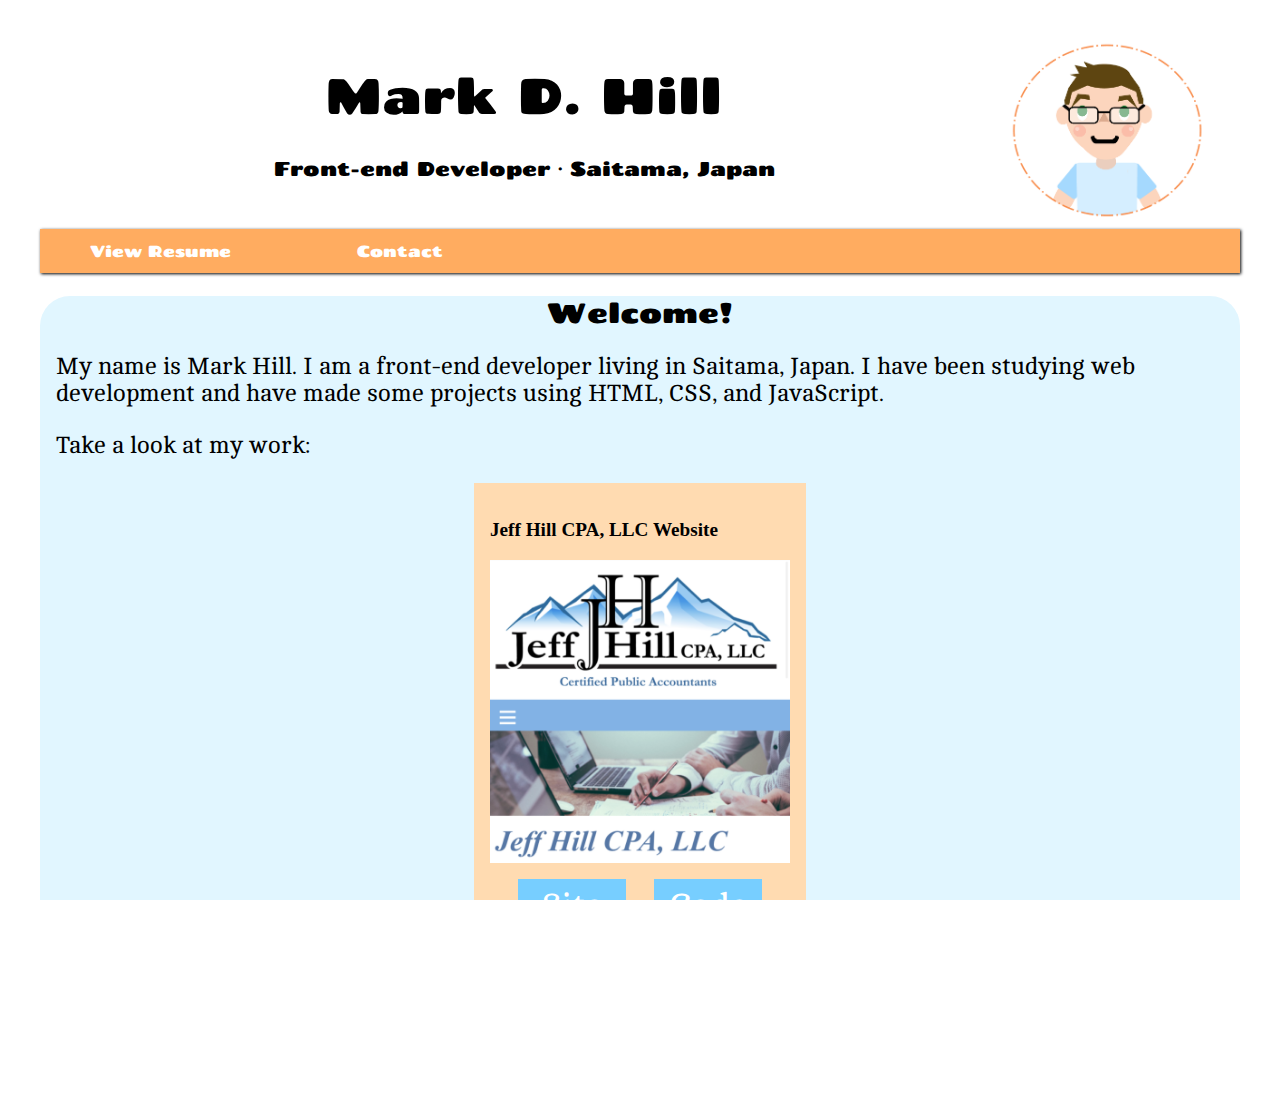
==== index.html @ 42971697 "Make miscellaneous adjustments to Nav, Project Cards, and Footer." ====
<!DOCTYPE html>
<html lang="en">
<!--  -->
<!-- Head -->
<!--  -->
<head>
    <meta charset="UTF-8">
    <meta http-equiv="X-UA-Compatible" content="IE=edge">
    <meta name="viewport" content="width=device-width, initial-scale=1.0">
    <!-- Link to style sheet -->
    <link rel="stylesheet" href="css/styles.css">
    <!-- Link to Chango Font -->
    <link rel="preconnect" href="https://fonts.googleapis.com">
    <link rel="preconnect" href="https://fonts.gstatic.com" crossorigin>
    <link href="https://fonts.googleapis.com/css2?family=Chango&display=swap" rel="stylesheet">
    <!-- Link to Cambo Font -->
    <link rel="preconnect" href="https://fonts.googleapis.com">
    <link rel="preconnect" href="https://fonts.gstatic.com" crossorigin>
    <link href="https://fonts.googleapis.com/css2?family=Cambo&display=swap" rel="stylesheet">
    <!-- Title -->
    <title>Mark Hill | Portfolio Home</title>
</head>
<!--  -->
<!-- -- -->
<!-- Body Start -->
<!-- -- -->
<!--  -->
<body>
    <!-- Main Grid -->
    <div id="mainGrid">
        <!-- Header -->
        <header>
            <h1>Mark D. Hill</h1>
            <h2>Front-end Developer・Saitama, Japan</h2>
        </header>
        <!-- Portrait Image -->
        <div id="portrait">
            <img src="images/portrait.png" alt="Mark Portrait" width="425" height="385">
        </div>
        <!-- Nav -->
        <nav>
            <!-- <div class="row limited"> -->
            <button id="hamburgerButton">&#9776;</button>
                <ul id="mainNav">
                    <!-- <li class="active"><a href="#">Home</a></li> -->
                    <!-- <li><a href="/services.html">Portfolio</a></li> -->
                    <!-- <li><a href="/resources.html">About Me</a></li> -->
                    <li><a href="/about.html">View Resume</a></li>
                    <li><a href="/contact.html">Contact</a></li>
                </ul>
            <!-- </div> -->
        </nav>
        <!-- Main -->
        <main>
            <div id="mainSection">
                <h2>Welcome!</h2>
            <p>My name is Mark Hill. I am a front-end developer living in Saitama, Japan. I have been studying web development and have made some projects using HTML, CSS, and JavaScript.</p>
            <p>Take a look at my work:</p>
            <!--  -->
            <!-- Projects -->
            <!--  -->
            <section id="projects">
                <!-- CPA Site Project -->
                <div class="project-card">
                    <div>
                        <h3>Jeff Hill CPA, LLC Website</h3>
                    </div>
                    <img src="images/cpaSite.png" alt="Jeff Hill CPA, LLC Site">
                    <div class="flex-spacing">
                        <a href="https://www.jeffhillcpa.com/" target="blank">Site</a>
                        <a href="https://github.com/Mark-David-Hill/Jeff-Hill-CPA-Website" target="blank">Code</a>
                    </div>
                </div> <!-- End CPA Site Project -->
                
            </section> <!-- End of Projects -->
            </div>
            
        </main>
        <!-- Footer -->
        <footer>
            <p>Copyright © 2021 • Mark D. Hill</p>
        </footer>
    <!--  -->
    </div> <!-- Main Grid End -->
    <!--  -->
    
    <!-- Menu Toggle Script -->
    <script src="js/menuToggle.js"></script>
</body>
</html>
---- css/styles.css ----
/*! normalize.css v8.0.1 | MIT License | github.com/necolas/normalize.css */
/* Link: */
/* https://necolas.github.io/normalize.css/ */
/* Document
   ========================================================================== */
/**
 * 1. Correct the line height in all browsers.
 * 2. Prevent adjustments of font size after orientation changes in iOS.
 */
html {
  line-height: 1.15;
  /* 1 */
  -webkit-text-size-adjust: 100%;
  /* 2 */ }

/* Sections
   ========================================================================== */
/**
 * Remove the margin in all browsers.
 */
body {
  margin: 0; }

/**
 * Render the `main` element consistently in IE.
 */
main {
  display: block; }

/**
 * Correct the font size and margin on `h1` elements within `section` and
 * `article` contexts in Chrome, Firefox, and Safari.
 */
h1 {
  font-size: 2em;
  margin: 0.67em 0; }

/* Grouping content
   ========================================================================== */
/**
 * 1. Add the correct box sizing in Firefox.
 * 2. Show the overflow in Edge and IE.
 */
hr {
  box-sizing: content-box;
  /* 1 */
  height: 0;
  /* 1 */
  overflow: visible;
  /* 2 */ }

/**
 * 1. Correct the inheritance and scaling of font size in all browsers.
 * 2. Correct the odd `em` font sizing in all browsers.
 */
pre {
  font-family: monospace, monospace;
  /* 1 */
  font-size: 1em;
  /* 2 */ }

/* Text-level semantics
   ========================================================================== */
/**
 * Remove the gray background on active links in IE 10.
 */
a {
  background-color: transparent; }

/**
 * 1. Remove the bottom border in Chrome 57-
 * 2. Add the correct text decoration in Chrome, Edge, IE, Opera, and Safari.
 */
abbr[title] {
  border-bottom: none;
  /* 1 */
  text-decoration: underline;
  /* 2 */
  text-decoration: underline dotted;
  /* 2 */ }

/**
 * Add the correct font weight in Chrome, Edge, and Safari.
 */
b,
strong {
  font-weight: bolder; }

/**
 * 1. Correct the inheritance and scaling of font size in all browsers.
 * 2. Correct the odd `em` font sizing in all browsers.
 */
code,
kbd,
samp {
  font-family: monospace, monospace;
  /* 1 */
  font-size: 1em;
  /* 2 */ }

/**
 * Add the correct font size in all browsers.
 */
small {
  font-size: 80%; }

/**
 * Prevent `sub` and `sup` elements from affecting the line height in
 * all browsers.
 */
sub,
sup {
  font-size: 75%;
  line-height: 0;
  position: relative;
  vertical-align: baseline; }

sub {
  bottom: -0.25em; }

sup {
  top: -0.5em; }

/* Embedded content
   ========================================================================== */
/**
 * Remove the border on images inside links in IE 10.
 */
img {
  border-style: none; }

/* Forms
   ========================================================================== */
/**
 * 1. Change the font styles in all browsers.
 * 2. Remove the margin in Firefox and Safari.
 */
button,
input,
optgroup,
select,
textarea {
  font-family: inherit;
  /* 1 */
  font-size: 100%;
  /* 1 */
  line-height: 1.15;
  /* 1 */
  margin: 0;
  /* 2 */ }

/**
 * Show the overflow in IE.
 * 1. Show the overflow in Edge.
 */
button,
input {
  /* 1 */
  overflow: visible; }

/**
 * Remove the inheritance of text transform in Edge, Firefox, and IE.
 * 1. Remove the inheritance of text transform in Firefox.
 */
button,
select {
  /* 1 */
  text-transform: none; }

/**
 * Correct the inability to style clickable types in iOS and Safari.
 */
button,
[type="button"],
[type="reset"],
[type="submit"] {
  -webkit-appearance: button; }

/**
 * Remove the inner border and padding in Firefox.
 */
button::-moz-focus-inner,
[type="button"]::-moz-focus-inner,
[type="reset"]::-moz-focus-inner,
[type="submit"]::-moz-focus-inner {
  border-style: none;
  padding: 0; }

/**
 * Restore the focus styles unset by the previous rule.
 */
button:-moz-focusring,
[type="button"]:-moz-focusring,
[type="reset"]:-moz-focusring,
[type="submit"]:-moz-focusring {
  outline: 1px dotted ButtonText; }

/**
 * Correct the padding in Firefox.
 */
fieldset {
  padding: 0.35em 0.75em 0.625em; }

/**
 * 1. Correct the text wrapping in Edge and IE.
 * 2. Correct the color inheritance from `fieldset` elements in IE.
 * 3. Remove the padding so developers are not caught out when they zero out
 *    `fieldset` elements in all browsers.
 */
legend {
  box-sizing: border-box;
  /* 1 */
  color: inherit;
  /* 2 */
  display: table;
  /* 1 */
  max-width: 100%;
  /* 1 */
  padding: 0;
  /* 3 */
  white-space: normal;
  /* 1 */ }

/**
 * Add the correct vertical alignment in Chrome, Firefox, and Opera.
 */
progress {
  vertical-align: baseline; }

/**
 * Remove the default vertical scrollbar in IE 10+.
 */
textarea {
  overflow: auto; }

/**
 * 1. Add the correct box sizing in IE 10.
 * 2. Remove the padding in IE 10.
 */
[type="checkbox"],
[type="radio"] {
  box-sizing: border-box;
  /* 1 */
  padding: 0;
  /* 2 */ }

/**
 * Correct the cursor style of increment and decrement buttons in Chrome.
 */
[type="number"]::-webkit-inner-spin-button,
[type="number"]::-webkit-outer-spin-button {
  height: auto; }

/**
 * 1. Correct the odd appearance in Chrome and Safari.
 * 2. Correct the outline style in Safari.
 */
[type="search"] {
  -webkit-appearance: textfield;
  /* 1 */
  outline-offset: -2px;
  /* 2 */ }

/**
 * Remove the inner padding in Chrome and Safari on macOS.
 */
[type="search"]::-webkit-search-decoration {
  -webkit-appearance: none; }

/**
 * 1. Correct the inability to style clickable types in iOS and Safari.
 * 2. Change font properties to `inherit` in Safari.
 */
::-webkit-file-upload-button {
  -webkit-appearance: button;
  /* 1 */
  font: inherit;
  /* 2 */ }

/* Interactive
   ========================================================================== */
/*
 * Add the correct display in Edge, IE 10+, and Firefox.
 */
details {
  display: block; }

/*
 * Add the correct display in all browsers.
 */
summary {
  display: list-item; }

/* Misc
   ========================================================================== */
/**
 * Add the correct display in IE 10+.
 */
template {
  display: none; }

/**
 * Add the correct display in IE 10.
 */
[hidden] {
  display: none; }

* {
  box-sizing: border-box; }

html, body {
  width: 100%;
  height: 100%;
  margin: 0px;
  padding: 0px;
  overflow-x: hidden;
  background-color: white; }

/* prevents the text size in web kit and microsoft browsers from changing when phone orientation is changed. */
html {
  -webkit-text-size-adjust: 100%;
  -ms-text-size-adjust: 100%; }

/* Makes sure all browsers implement the box-model in the same way. Makes sure padding is added to the inside of an element and margin to the outside. */
* {
  -moz-box-sizing: border-box;
  -webkit-box-sizing: border-box;
  box-sizing: border-box; }

/* Set basic font-family/weight for the whole body */
body {
  font-family: 'Chango', cursive;
  /* Normal default font size. */
  font-size: 16px;
  font-weight: 300; }

footer {
  background: #FFAC60; }
  footer p {
    color: white;
    text-align: center;
    font-size: 1.2em; }

nav {
  background: #FFAC60; }
  nav a {
    color: white;
    text-decoration: none;
    display: block;
    padding: .8rem 0;
    text-align: center; }
  nav li {
    list-style-type: none; }
  nav li.active {
    background-color: #946940; }
  nav a:hover {
    background-color: rgba(0, 0, 0, 0.2); }
  nav ul.open {
    display: block; }
  nav ul {
    display: none;
    margin: 0;
    padding: 0; }
  nav button {
    /* Removes the border and background of the button */
    background: none;
    border: none;
    color: white;
    font-size: 2.4rem;
    cursor: pointer;
    padding: 0 30px 0 2vw; }

#mainSection {
  background-color: #E1F6FF;
  padding: 0 1em 0 1em;
  border-radius: 30px;
  margin-bottom: 1.5em; }
  #mainSection h2 {
    font-size: 28px; }

h1, h2 {
  font-weight: normal;
  text-align: center; }

h1 {
  font-size: 36px; }

header h2 {
  font-size: 13px; }

#portrait > img {
  width: 200px;
  height: auto;
  display: block;
  margin: 0.5em auto 0.5em auto; }

p {
  font-family: 'Cambo', serif;
  font-size: 24px; }

.project-card {
  padding: 1em;
  background-color: #FFDBB1;
  margin-bottom: 2em;
  max-width: 360px; }
  .project-card img {
    width: 300px;
    height: auto;
    display: block;
    margin: auto; }
  .project-card div {
    margin-top: 1em; }
  .project-card a {
    background-color: #77CEFF;
    color: white;
    font-size: 36px;
    font-family: 'Cambo', serif;
    padding: 0.2em;
    width: 3em;
    text-align: center;
    text-decoration: none; }
  .project-card a:hover {
    background-color: #468ab1; }
  .project-card h3 {
    font-family: 'Times New Roman', Times, serif;
    font-size: 1.2em; }
  .project-card p {
    font-family: 'Times New Roman', Times, serif; }

.flex-spacing {
  display: flex;
  justify-content: space-evenly; }

/* Smallest screen we deal with is 320px. 768px is about the width of a phone screen turned sideways. */
@media only screen and (min-width: 768px) {
  #mainGrid {
    margin: 2em 4em;
    justify-self: center; }

  nav, footer {
    box-shadow: 1px 1px 3px black; }

  nav {
    /* don't display the hamburger button if not phone-size. */
    /* Make sure navigation displays */
    box-shadow: 5px, black; }
    nav button {
      display: none; }
    nav ul {
      display: block; }
    nav li {
      /* Arrange items left to right. */
      float: left;
      /* 5 items, so 20% uses all the space. */
      width: 20%; }

  #portrait > img {
    width: 200px;
    margin-right: 2em; }

  header h1 {
    font-size: 50px; }
  header h2 {
    font-size: 20px; } }
/* end of media query */
/* Common for large size- 1200px or 1024px */
@media only screen and (min-width: 1200px) {
  #mainGrid {
    margin: 2em auto;
    max-width: 1200px; } }
/* end of media query */
#mainGrid {
  display: grid;
  grid: auto-flow min-content/1fr;
  grid-template-areas: "nav     "  "header  " "portrait"    "main    " "footer  "; }

#projects {
  display: flex;
  flex-wrap: wrap;
  justify-content: space-around; }

@media only screen and (min-width: 768px) {
  #mainGrid {
    grid-template-areas: "header portrait"  "nav    nav     " "main   main    "    "footer footer  "; } }
/* end of media query */
/* Defines what is assigned to each grid area. */
header {
  grid-area: header; }

aside {
  grid-area: aside; }

nav {
  grid-area: nav; }

main {
  grid-area: main; }

footer {
  grid-area: footer; }

#portrait {
  grid-area: portrait; }

/*# sourceMappingURL=styles.css.map */
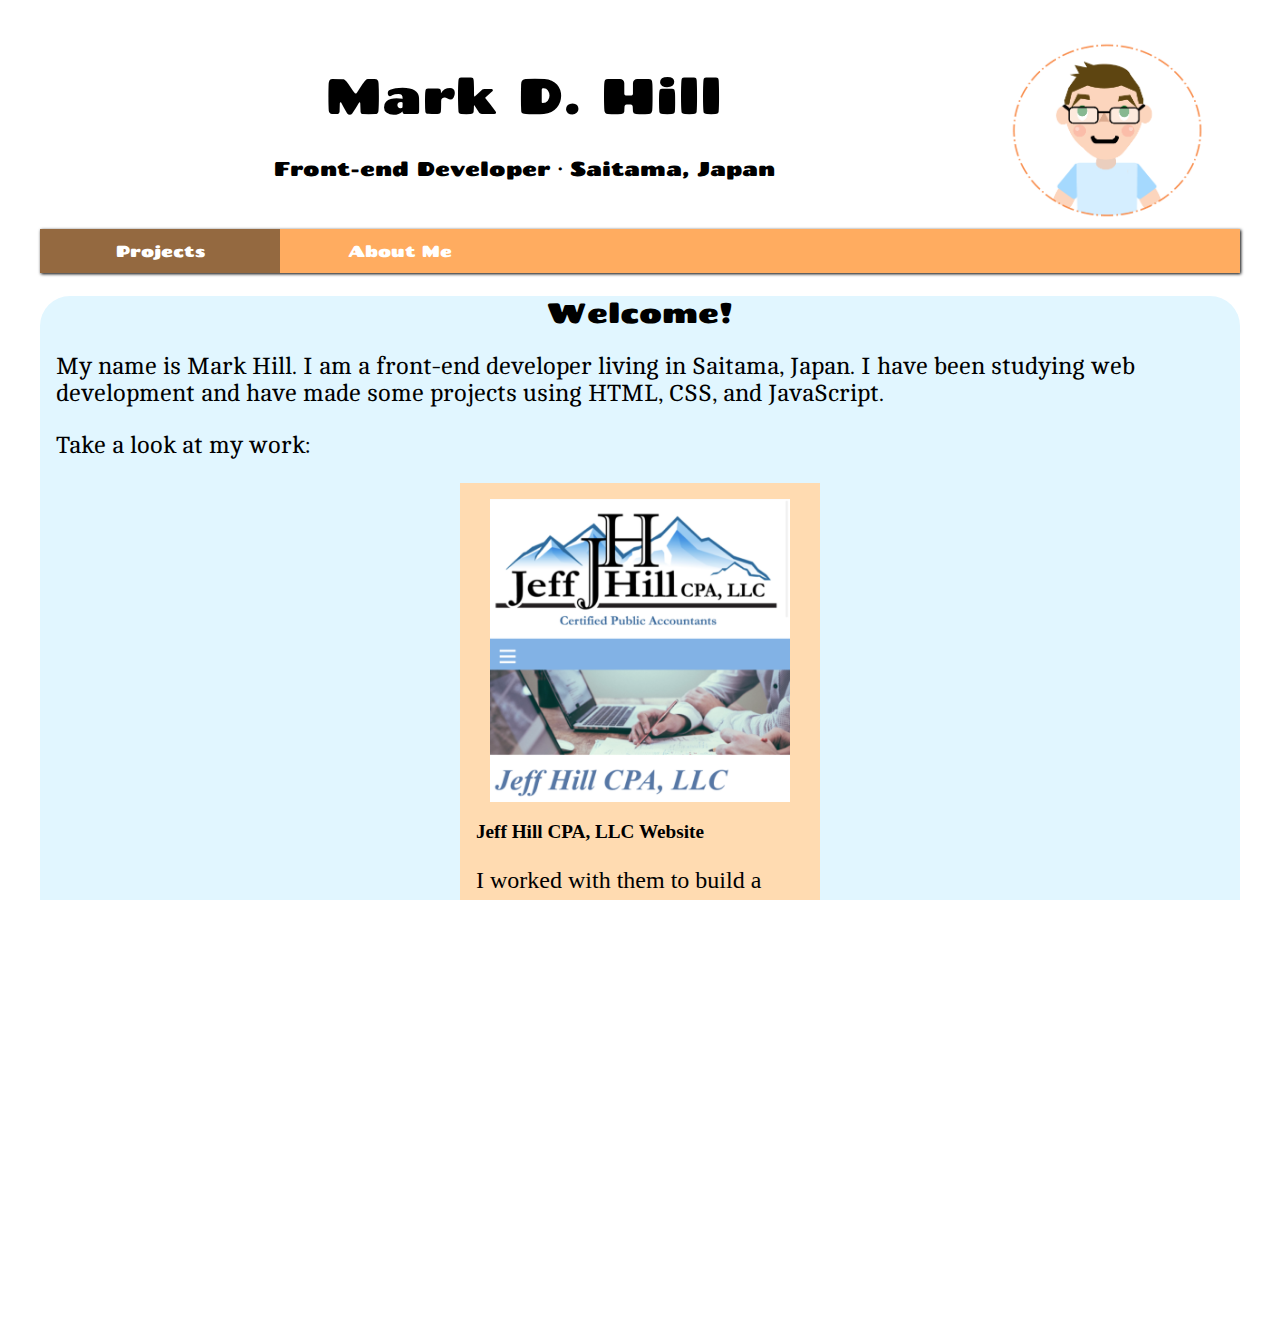
==== commit aec2b6e3: "Experiment with Nav and Project Card content/style. Work In Progress." ====
--- a/index.html
+++ b/index.html
@@ -37,19 +37,22 @@
         <div id="portrait">
             <img src="images/portrait.png" alt="Mark Portrait" width="425" height="385">
         </div>
+
+
         <!-- Nav -->
         <nav>
             <!-- <div class="row limited"> -->
             <button id="hamburgerButton">&#9776;</button>
                 <ul id="mainNav">
-                    <!-- <li class="active"><a href="#">Home</a></li> -->
-                    <!-- <li><a href="/services.html">Portfolio</a></li> -->
-                    <!-- <li><a href="/resources.html">About Me</a></li> -->
-                    <li><a href="/about.html">View Resume</a></li>
-                    <li><a href="/contact.html">Contact</a></li>
+                    <li class="active"><a href="#">Projects</a></li>
+                    <li><a href="/resources.html">About Me</a></li>
+                    <!-- <li><a href="#">Contact</a></li> -->
                 </ul>
             <!-- </div> -->
         </nav>
+
+
+        
         <!-- Main -->
         <main>
             <div id="mainSection">
@@ -60,12 +63,22 @@
             <!-- Projects -->
             <!--  -->
             <section id="projects">
-                <!-- CPA Site Project -->
+                <!-- CPA Site Card -->
                 <div class="project-card">
+                    <img src="images/cpaSite.png" alt="Jeff Hill CPA, LLC Site">
                     <div>
                         <h3>Jeff Hill CPA, LLC Website</h3>
+                        <!-- Made a new website for the company from the ground up.
+Communicated with the client regularly to understand the needs of the company.
+Designed and built responsive web pages.
+ -->
+                        <p>I worked with them to build a new website from the ground up that was more personalized, responsive, and affordable than their old site.</p>
+                        <ul>
+                            <li>HTML</li>
+                            <li>CSS</li>
+                            <li>Sass</li>
+                        </ul>
                     </div>
-                    <img src="images/cpaSite.png" alt="Jeff Hill CPA, LLC Site">
                     <div class="flex-spacing">
                         <a href="https://www.jeffhillcpa.com/" target="blank">Site</a>
                         <a href="https://github.com/Mark-David-Hill/Jeff-Hill-CPA-Website" target="blank">Code</a>
@@ -76,6 +89,7 @@
             </div>
             
         </main>
+
         <!-- Footer -->
         <footer>
             <p>Copyright © 2021 • Mark D. Hill</p>
--- a/css/styles.css
+++ b/css/styles.css
@@ -335,7 +335,9 @@
   font-weight: 300; }
 
 footer {
-  background: #FFAC60; }
+  background: #FFAC60;
+  display: flex;
+  justify-content: space-evenly; }
   footer p {
     color: white;
     text-align: center;
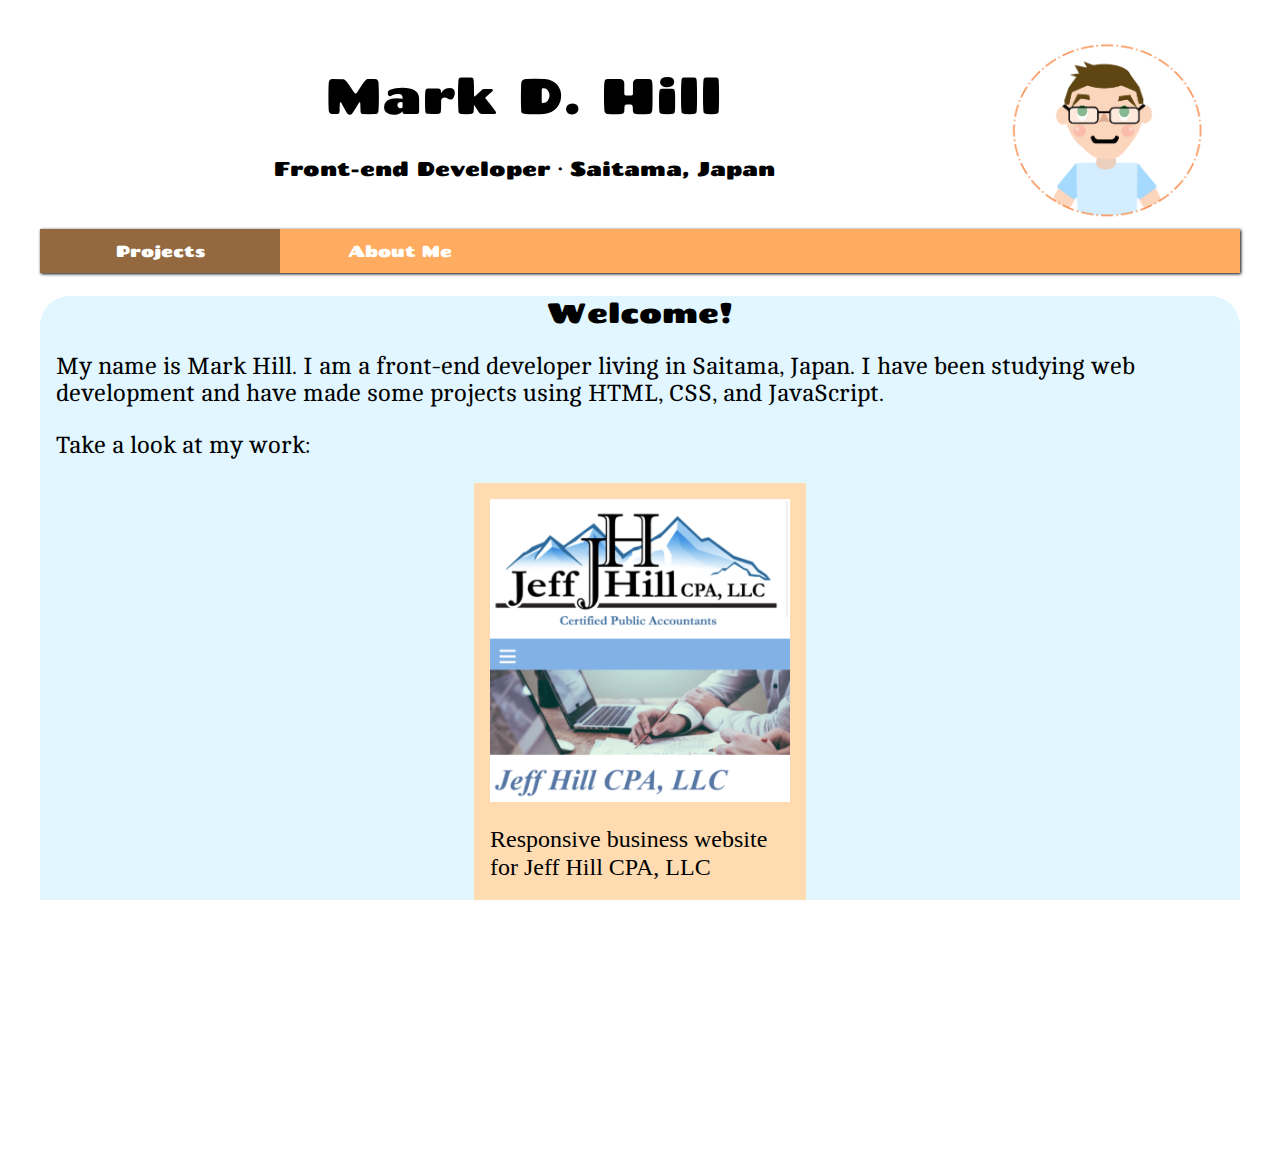
==== commit c6ae7ca5: "Adjust content and styling for project cards." ====
--- a/index.html
+++ b/index.html
@@ -67,12 +67,9 @@
                 <div class="project-card">
                     <img src="images/cpaSite.png" alt="Jeff Hill CPA, LLC Site">
                     <div>
-                        <h3>Jeff Hill CPA, LLC Website</h3>
-                        <!-- Made a new website for the company from the ground up.
-Communicated with the client regularly to understand the needs of the company.
-Designed and built responsive web pages.
- -->
-                        <p>I worked with them to build a new website from the ground up that was more personalized, responsive, and affordable than their old site.</p>
+                        <!-- <h3>Jeff Hill CPA, LLC Website</h3> -->
+                        
+                        <p>Responsive business website for Jeff Hill CPA, LLC</p>
                         <ul>
                             <li>HTML</li>
                             <li>CSS</li>
--- a/css/styles.css
+++ b/css/styles.css
@@ -315,6 +315,10 @@
   padding: 0px;
   overflow-x: hidden;
   background-color: white; }
+
+ul {
+  padding: 0;
+  margin: 0; }
 
 /* prevents the text size in web kit and microsoft browsers from changing when phone orientation is changed. */
 html {
@@ -404,7 +408,7 @@
   padding: 1em;
   background-color: #FFDBB1;
   margin-bottom: 2em;
-  max-width: 360px; }
+  max-width: 332px; }
   .project-card img {
     width: 300px;
     height: auto;
@@ -428,6 +432,15 @@
     font-size: 1.2em; }
   .project-card p {
     font-family: 'Times New Roman', Times, serif; }
+  .project-card ul {
+    display: flex;
+    justify-content: space-around; }
+  .project-card ul li {
+    list-style-type: none;
+    background-color: #E1F6FF;
+    width: 30%;
+    text-align: center;
+    padding: 0.3em; }
 
 .flex-spacing {
   display: flex;
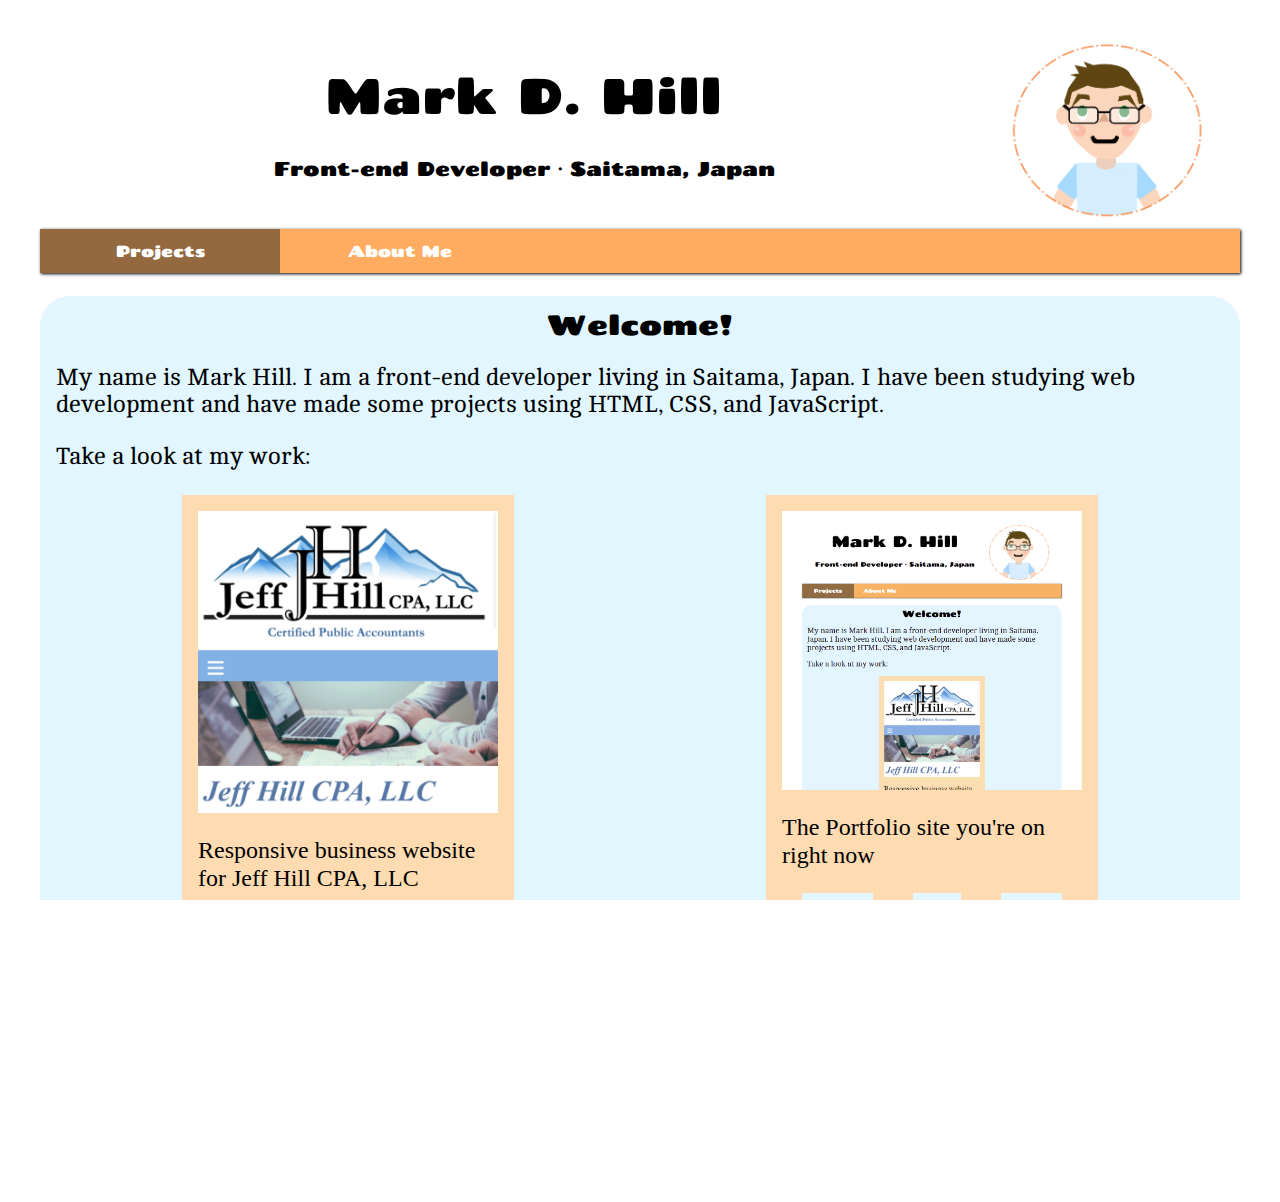
==== commit b61bb23c: "Set up JS to take JSON data and create project cards. Minor style adjustment for tags. Add image for" ====
--- a/index.html
+++ b/index.html
@@ -45,8 +45,7 @@
             <button id="hamburgerButton">&#9776;</button>
                 <ul id="mainNav">
                     <li class="active"><a href="#">Projects</a></li>
-                    <li><a href="/resources.html">About Me</a></li>
-                    <!-- <li><a href="#">Contact</a></li> -->
+                    <li><a href="about.html">About Me</a></li>
                 </ul>
             <!-- </div> -->
         </nav>
@@ -97,5 +96,6 @@
     
     <!-- Menu Toggle Script -->
     <script src="js/menuToggle.js"></script>
+    <script src="js/portfolio.js"></script>
 </body>
 </html>--- a/css/styles.css
+++ b/css/styles.css
@@ -382,6 +382,7 @@
   border-radius: 30px;
   margin-bottom: 1.5em; }
   #mainSection h2 {
+    padding-top: 0.4em;
     font-size: 28px; }
 
 h1, h2 {
@@ -434,13 +435,16 @@
     font-family: 'Times New Roman', Times, serif; }
   .project-card ul {
     display: flex;
-    justify-content: space-around; }
+    justify-content: space-around;
+    flex-wrap: wrap; }
   .project-card ul li {
     list-style-type: none;
     background-color: #E1F6FF;
-    width: 30%;
     text-align: center;
-    padding: 0.3em; }
+    padding: 0.3em;
+    margin-left: 0.2em;
+    margin-right: 0.2em;
+    margin-bottom: 0.5em; }
 
 .flex-spacing {
   display: flex;
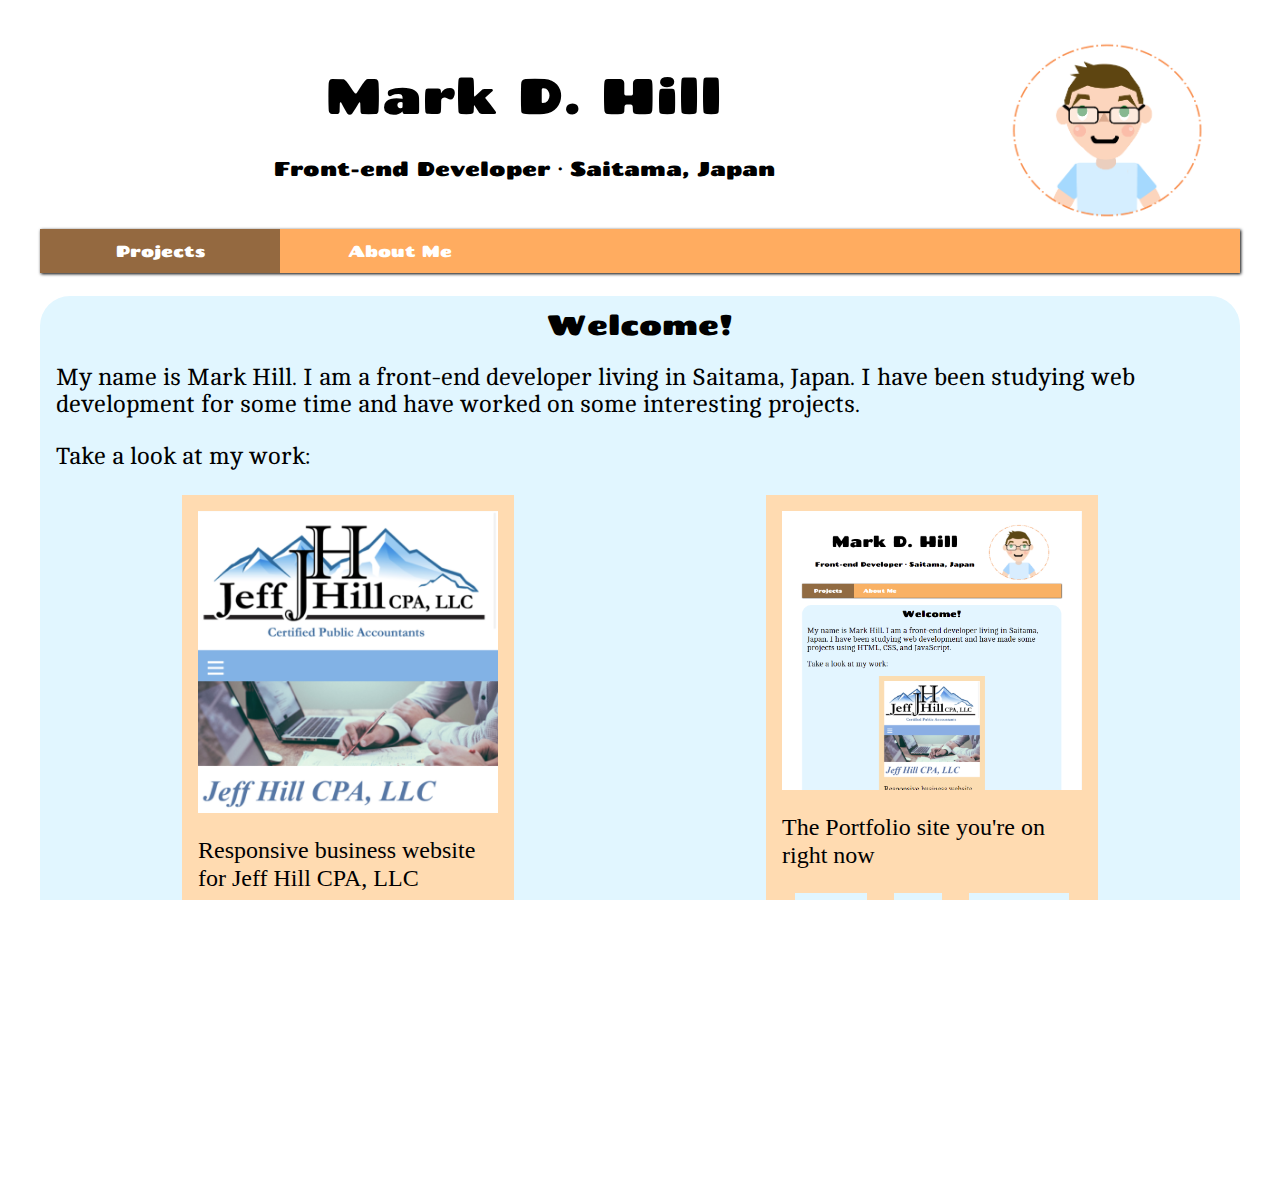
==== commit 6ad23c32: "Update About Page and Intro text for Project Page." ====
--- a/index.html
+++ b/index.html
@@ -56,12 +56,31 @@
         <main>
             <div id="mainSection">
                 <h2>Welcome!</h2>
-            <p>My name is Mark Hill. I am a front-end developer living in Saitama, Japan. I have been studying web development and have made some projects using HTML, CSS, and JavaScript.</p>
+            <p>My name is Mark Hill. I am a front-end developer living in Saitama, Japan. I have been studying web development for some time and have worked on some interesting projects.</p>
             <p>Take a look at my work:</p>
             <!--  -->
             <!-- Projects -->
             <!--  -->
             <section id="projects">
+                <!-- CPA Site Card -->
+                <div class="project-card">
+                    <img src="images/cpaSite.png" alt="Jeff Hill CPA, LLC Site">
+                    <div>
+                        <!-- <h3>Jeff Hill CPA, LLC Website</h3> -->
+                        
+                        <p>Responsive business website for Jeff Hill CPA, LLC</p>
+                        <ul>
+                            <li>HTML</li>
+                            <li>CSS</li>
+                            <li>Sass</li>
+                        </ul>
+                    </div>
+                    <div class="flex-spacing">
+                        <a href="https://www.jeffhillcpa.com/" target="blank">Site</a>
+                        <a href="https://github.com/Mark-David-Hill/Jeff-Hill-CPA-Website" target="blank">Code</a>
+                    </div>
+                </div> <!-- End CPA Site Project -->
+                
                 <!-- CPA Site Card -->
                 <div class="project-card">
                     <img src="images/cpaSite.png" alt="Jeff Hill CPA, LLC Site">
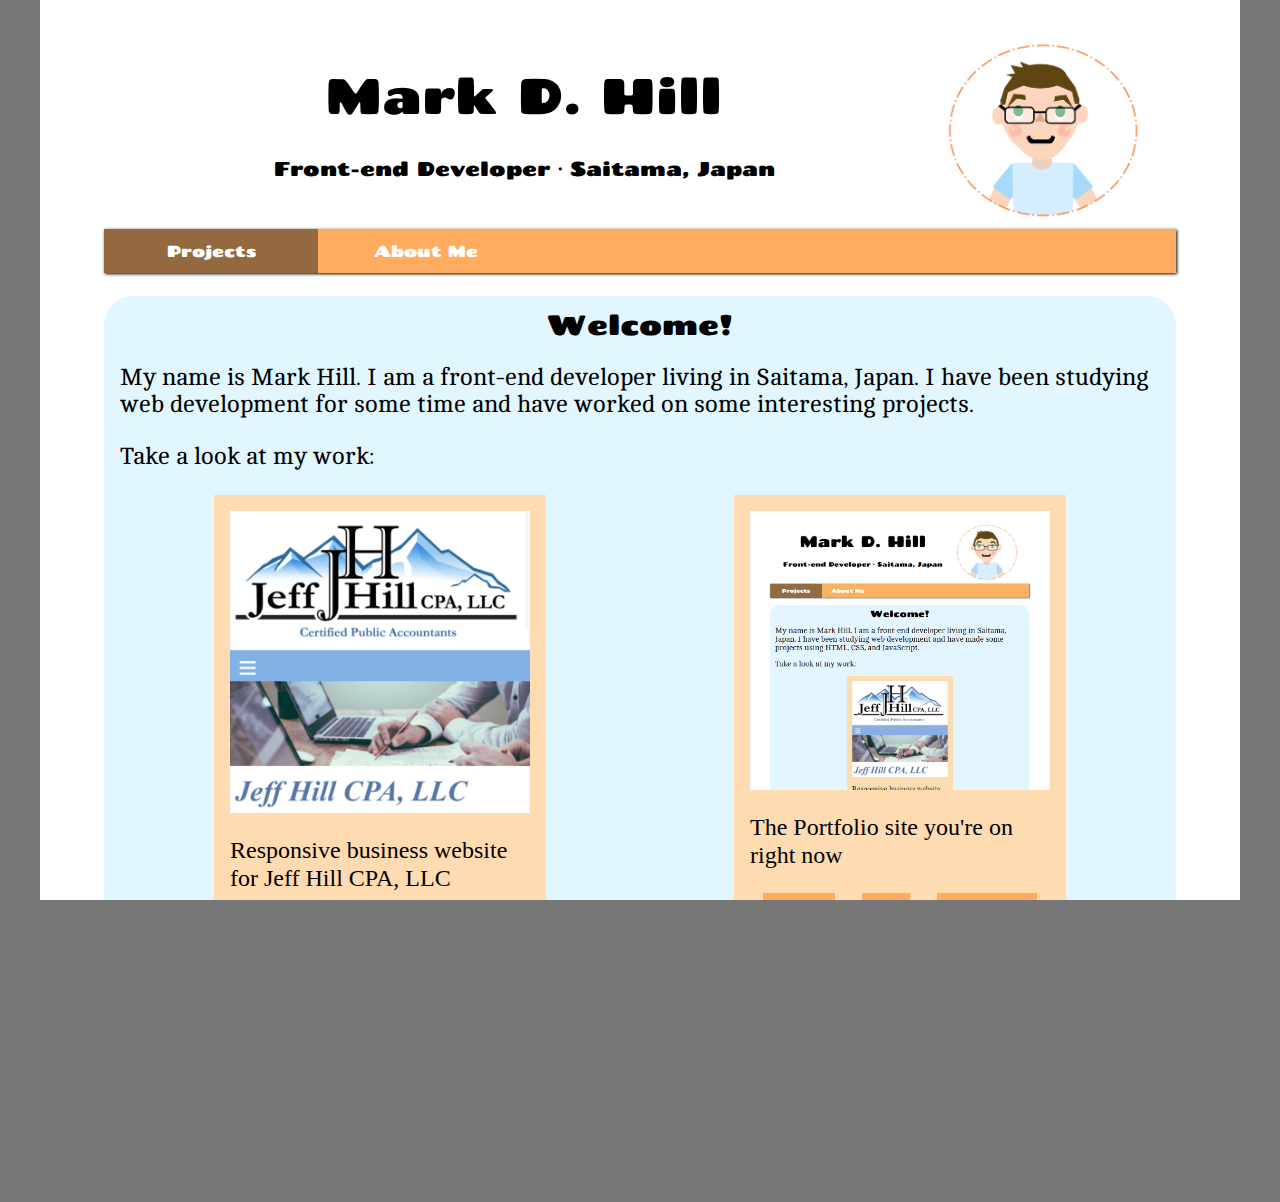
==== commit 88c0e858: "Make various small changes to style and content." ====
--- a/index.html
+++ b/index.html
@@ -81,24 +81,24 @@
                     </div>
                 </div> <!-- End CPA Site Project -->
                 
-                <!-- CPA Site Card -->
+                <!-- Portfolio Site Card -->
                 <div class="project-card">
-                    <img src="images/cpaSite.png" alt="Jeff Hill CPA, LLC Site">
+                    <img src="images/portfolioSite.png" alt="Jeff Hill CPA, LLC Site">
                     <div>
-                        <!-- <h3>Jeff Hill CPA, LLC Website</h3> -->
                         
-                        <p>Responsive business website for Jeff Hill CPA, LLC</p>
+                        <p>The Portfolio site you're on right now</p>
                         <ul>
                             <li>HTML</li>
                             <li>CSS</li>
-                            <li>Sass</li>
+                            <li>CSS Grid</li>
+                            <li>Flexbox</li>
                         </ul>
                     </div>
                     <div class="flex-spacing">
-                        <a href="https://www.jeffhillcpa.com/" target="blank">Site</a>
-                        <a href="https://github.com/Mark-David-Hill/Jeff-Hill-CPA-Website" target="blank">Code</a>
+                        <a href="https://mark-david-hill.github.io/" target="blank">Site</a>
+                        <a href="https://github.com/Mark-David-Hill/Mark-David-Hill.github.io" target="blank">Code</a>
                     </div>
-                </div> <!-- End CPA Site Project -->
+                </div> <!-- End Portfolio Site Project -->
                 
             </section> <!-- End of Projects -->
             </div>
@@ -114,7 +114,7 @@
     <!--  -->
     
     <!-- Menu Toggle Script -->
-    <script src="js/menuToggle.js"></script>
-    <script src="js/portfolio.js"></script>
+    <script src="./js/menuToggle.JS"></script>
+    <!-- <script src="js/portfolio.js"></script> -->
 </body>
 </html>--- a/css/styles.css
+++ b/css/styles.css
@@ -313,7 +313,13 @@
   height: 100%;
   margin: 0px;
   padding: 0px;
-  overflow-x: hidden;
+  overflow-x: hidden; }
+
+body {
+  background-color: #777777;
+  background-repeat: repeat; }
+
+#mainGrid {
   background-color: white; }
 
 ul {
@@ -439,7 +445,7 @@
     flex-wrap: wrap; }
   .project-card ul li {
     list-style-type: none;
-    background-color: #E1F6FF;
+    background-color: #FFAC60;
     text-align: center;
     padding: 0.3em;
     margin-left: 0.2em;
@@ -453,7 +459,9 @@
 /* Smallest screen we deal with is 320px. 768px is about the width of a phone screen turned sideways. */
 @media only screen and (min-width: 768px) {
   #mainGrid {
-    margin: 2em 4em;
+    padding: 2em 4em;
+    margin-left: 2em;
+    margin-right: 2em;
     justify-self: center; }
 
   nav, footer {
@@ -485,7 +493,7 @@
 /* Common for large size- 1200px or 1024px */
 @media only screen and (min-width: 1200px) {
   #mainGrid {
-    margin: 2em auto;
+    margin: 0 auto;
     max-width: 1200px; } }
 /* end of media query */
 #mainGrid {
